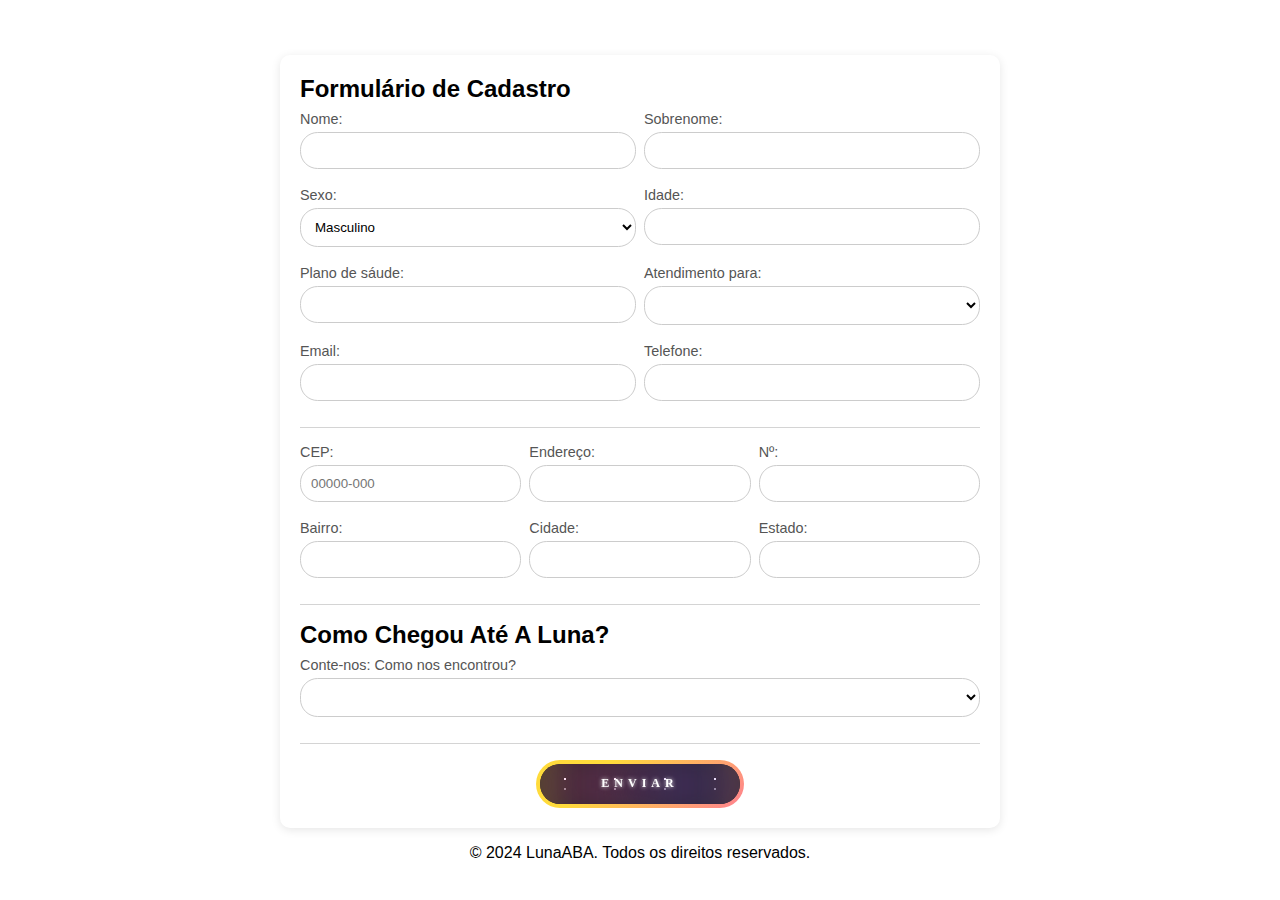
==== form_dinamico.html @ 57256a67 "Primeiro commit - Subindo o projeto para o GitHub" ====
<!DOCTYPE html>
<html lang="pt-BR">
  <head>
    <meta charset="UTF-8" />
    <meta name="viewport" content="width=device-width, initial-scale=1.0" />
    <title>Formulário com Preenchimento de Endereço</title>
    <link rel="stylesheet" href="styles.css" />
  </head>
  <body>
    <header></header>

    <form id="userForm">
      <section>
        <h2>Formulário de Cadastro</h2>
      </section>

      <div class="form-row">
        <div>
          <label for="name">Nome:</label>
          <input type="text" id="name" name="name" required />
        </div>
        <div>
          <label for="lastname">Sobrenome:</label>
          <input type="text" id="lastname" name="lastname" required />
        </div>
      </div>

      <div class="form-row">
        <div>
          <label for="sexo">Sexo:</label>
          <select id="sexo" name="sexo" required>
            <option value="masculino">Masculino</option>
            <option value="feminino">Feminino</option>
            <option value="outro">Prefiro não informar</option>
          </select>
        </div>
        <div>
          <label for="age">Idade:</label>
          <input type="number" id="age" name="age" required />
        </div>
      </div>

      <div class="form-row">
        <div>
          <label for="planosaude">Plano de sáude:</label>
          <input type="text" id="planosaude" name="planosaude" />
        </div>

        <div>
          <label for="setor">Atendimento para:</label>
          <select id="setor" name="setor" required>
            <option value=""></option>
            <option value="comportamentoProblema">
              Comportamento problema
            </option>
            <option value="intervencao">Intervenção ABA</option>
            <option value="fonoaudiologia">Fonoaudiologia</option>
            <option value="domiciolio">Atendimento a domicílio</option>
            <option value="duvidas">Dúvidas</option>
          </select>
        </div>
      </div>

      <div class="form-row">
        <div>
          <label for="email">Email:</label>
          <input type="email" id="email" name="email" required />
        </div>
        <div>
          <label for="phone">Telefone:</label>
          <input type="tel" id="phone" name="phone" required />
        </div>
      </div>

      <div class="space"></div>

      <div class="form-row">
        <div>
          <label for="cep">CEP:</label>
          <input
            type="text"
            id="cep"
            name="cep"
            maxlength="9"
            required
            placeholder="00000-000"
          />
        </div>
        <div>
          <label for="address">Endereço:</label>
          <input type="text" id="address" name="address" required readonly />
        </div>
        <div>
          <label for="numberaddress">Nº:</label>
          <input
            type="number"
            id="numberaddress"
            name="numberaddress"
            required
          />
        </div>
      </div>

      <div class="form-row">
        <div>
          <label for="neighborhood">Bairro:</label>
          <input
            type="text"
            id="neighborhood"
            name="neighborhood"
            required
            readonly
          />
        </div>
        <div>
          <label for="city">Cidade:</label>
          <input type="text" id="city" name="city" required readonly />
        </div>
        <div>
          <label for="state">Estado:</label>
          <input type="text" id="state" name="state" required readonly />
        </div>
      </div>

      <div class="space"></div>
      <section>
        <h2>Como Chegou Até A Luna?</h2>
      </section>
      <div class="form-row">
        <div>
          <label for="findUs">Conte-nos: Como nos encontrou?</label>
          <select id="findUs" name="findUs" required>
            <option value=""></option>
            <option value="facebook">Facebook</option>
            <option value="instagram">Instagram</option>
            <option value="youtube">Youtube</option>
            <option value="eventos">Eventos</option>
            <option value="livros">Livros</option>
            <option value="lucelmo">Lucelmo Lacerda</option>
            <option value="aida">Aída Brito</option>
            <option value="kelvis">Kelvis Sampaio</option>
            <option value="felipe">Felipe Lemos</option>
            <option value="natalie">Natalie Brito</option>
            <option value="indicacao">Indicação</option>
            <option value="outros">Outros</option>
          </select>
        </div>
      </div>

      <div class="space"></div>

      <div class="contain-button">
        <button type="submit" class="btn enviar">
          <strong>ENVIAR</strong>
          <div id="container-stars">
            <div id="stars"></div>
          </div>

          <div id="glow">
            <div class="circle"></div>
            <div class="circle"></div>
          </div>
        </button>
      </div>
    </form>

    <footer>
      <p>&copy; 2024 LunaABA. Todos os direitos reservados.</p>
    </footer>

    <!-- Modal para confirmação de envio -->
    <div id="myModal" class="modal">
      <div class="modal-content">
        <p class="modal-heading">Obrigado</p>
        <p class="modal-description">Informações enviadas com sucesso!</p>
        <button class="exit-button close">
          <svg height="20px" viewBox="0 0 384 512">
            <path
              d="M342.6 150.6c12.5-12.5 12.5-32.8 0-45.3s-32.8-12.5-45.3 0L192 210.7 86.6 105.4c-12.5-12.5-32.8-12.5-45.3 0s-12.5 32.8 0 45.3L146.7 256 41.4 361.4c-12.5 12.5-12.5 32.8 0 45.3s32.8 12.5 45.3 0L192 301.3 297.4 406.6c12.5 12.5 32.8 12.5 45.3 0s12.5-32.8 0-45.3L237.3 256 342.6 150.6z"
            ></path>
          </svg>
        </button>
      </div>
    </div>

    <script>
      // Função para buscar o endereço pelo CEP
      document.getElementById("cep").addEventListener("blur", function () {
        const cep = this.value.replace(/\D/g, "");
        if (cep.length === 8) {
          fetch(`https://viacep.com.br/ws/${cep}/json/`)
            .then((response) => response.json())
            .then((data) => {
              if (!("erro" in data)) {
                document.getElementById("address").value = data.logradouro;
                document.getElementById("neighborhood").value = data.bairro;
                document.getElementById("city").value = data.localidade;
                document.getElementById("state").value = data.uf;
              } else {
                alert("CEP não encontrado.");
              }
            })
            .catch((error) => {
              console.error("Erro ao buscar o CEP:", error);
              alert("Erro ao buscar o CEP.");
            });
        }
      });

      // Modal de envio
      const modal = document.getElementById("myModal");
      const span = document.getElementsByClassName("close")[0];

      document
        .getElementById("userForm")
        .addEventListener("submit", function (event) {
          event.preventDefault();

          // Cria um objeto com os dados do formulário
          var formData = new FormData(this);
          var data = {};
          formData.forEach((value, key) => (data[key] = value));

          // Envia os dados via POST para o Google Apps Script
          fetch(
            "https://script.google.com/macros/s/AKfycbzdcuD5blFA-Qpnf3dQ_3zHg8ykX2saze3bdvzAs4zQP7gG0jvP2UOEKQHlzifDeE9t/exec",
            {
              method: "POST",
              headers: { "Content-Type": "application/x-www-form-urlencoded" },
              body: new URLSearchParams(data),
            }
          )
            .then((response) => {
              if (!response.ok) {
                throw new Error("Erro ao enviar os dados");
              }
              return response.text();
            })
            .then((data) => {
              modal.style.display = "flex";
              document.getElementById("userForm").reset();
            })
            .catch((error) => {
              console.error("Erro:", error);
              alert("Houve um problema ao enviar os dados.");
            });
        });

      // Fecha o modal
      span.onclick = function () {
        modal.style.display = "none";
      };

      // Fecha o modal clicando fora
      window.onclick = function (event) {
        if (event.target === modal) {
          modal.style.display = "none";
        }
      };
    </script>
  </body>
</html>
---- styles.css ----
/* Reset CSS */
* {
  margin: 0;
  padding: 0;
  box-sizing: border-box;
  font-family: Arial, sans-serif;
}

body {
  width: 100%;
  min-height: 100vh;
  display: flex;
  flex-direction: column;
  align-items: center;
  justify-content: center;
  padding: 1rem;
}
.space {
  height: 1px;
  background-color: #d4d4d4;
  margin-top: 0.5rem;
  margin-bottom: 0.5rem;
}

form {
  background: white;
  padding: 1.25rem;
  margin: 1rem;
  border-radius: 10px;
  box-shadow: 0 2px 10px rgba(0, 0, 0, 0.1);
  max-width: 720px;
  min-width: 370px;
  width: 100%;
  display: flex;
  flex-direction: column;
  gap: 0.5rem;
}

/* Define linhas de campos em flexbox */
.form-row {
  display: flex;
  flex-wrap: wrap;
  gap: 0.5rem;
}

/* Define a largura dos inputs */
.form-row > div {
  flex: 1; /* Para inputs ocuparem o mesmo espaço */
}

label {
  display: block;
  margin-bottom: 0.3125rem;
  color: #555;
  font-size: 0.9rem;
}

input {
  width: 100%;
  padding: 0.625rem;
  margin-bottom: 0.625rem;
  border: 1px solid #ccc;
  box-sizing: border-box;
  border-radius: 1.1rem;
}
input:focus {
  border-color: #5cb;
  outline: none;
}

select {
  width: 100%;
  padding: 0.625rem;
  margin-bottom: 0.625rem;
  border: 1px solid #ccc;
  background-color: #fff;
  box-sizing: border-box;
  border-radius: 1.1rem;
}

select:focus {
  border-color: #5cb;
  outline: none;
}

/* Estilo para checkboxes */
.checkbox-group {
  display: flex;
  flex-direction: column;
}

.checkbox-group div {
  display: flex;
  align-items: center;
}

.checkbox-group label {
  margin-left: 0.625rem;
  color: #555;
}

/* Ajuste do botão de envio 


.enviar {
  width: 50%;
  padding: 0.625rem;
  background-color: #5cb;
  color: white;
  border: 1px solid rgb(0, 195, 255);
  border-radius: 5px;
  cursor: pointer;
  font-size: 1.2rem;
  font-weight: bold;
}

.enviar:hover {
  background-color: rgb(51, 180, 161);
}
*/

/* From Uiverse.io by StealthWorm */
.contain-button {
  width: 100%;
  display: flex;
  justify-content: center;
}
.btn {
  display: flex;
  justify-content: center;
  align-items: center;
  width: 13rem;
  overflow: hidden;
  height: 3rem;
  background-size: 300% 300%;
  cursor: pointer;
  backdrop-filter: blur(1rem);
  border-radius: 5rem;
  transition: 0.5s;
  animation: gradient_301 5s ease infinite;
  border: double 4px transparent;
  background-image: linear-gradient(#212121, #212121),
    linear-gradient(
      137.48deg,
      #ffdb3b 10%,
      #fe53bb 45%,
      #8f51ea 67%,
      #0044ff 87%
    );
  background-origin: border-box;
  background-clip: content-box, border-box;
}

#container-stars {
  position: absolute;
  z-index: -1;
  width: 100%;
  height: 100%;
  overflow: hidden;
  transition: 0.5s;
  backdrop-filter: blur(1rem);
  border-radius: 5rem;
}

strong {
  z-index: 2;
  font-family: "Avalors Personal Use";
  font-size: 12px;
  letter-spacing: 5px;
  color: #ffffff;
  text-shadow: 0 0 4px white;
}

#glow {
  position: absolute;
  display: flex;
  width: 12rem;
}

.circle {
  width: 100%;
  height: 30px;
  filter: blur(2rem);
  animation: pulse_3011 4s infinite;
  z-index: -1;
}

.circle:nth-of-type(1) {
  background: rgba(254, 83, 186, 0.636);
}

.circle:nth-of-type(2) {
  background: rgba(142, 81, 234, 0.704);
}

.btn:hover #container-stars {
  z-index: 1;
  background-color: #212121;
}

.btn:hover {
  transform: scale(1.1);
}

.btn:active {
  border: double 4px #fe53bb;
  background-origin: border-box;
  background-clip: content-box, border-box;
  animation: none;
}

.btn:active .circle {
  background: #fe53bb;
}

#stars {
  position: relative;
  background: transparent;
  width: 200rem;
  height: 200rem;
}

#stars::after {
  content: "";
  position: absolute;
  top: -10rem;
  left: -100rem;
  width: 100%;
  height: 100%;
  animation: animStarRotate 90s linear infinite;
}

#stars::after {
  background-image: radial-gradient(#ffffff 1px, transparent 1%);
  background-size: 50px 50px;
}

#stars::before {
  content: "";
  position: absolute;
  top: 0;
  left: -50%;
  width: 170%;
  height: 500%;
  animation: animStar 60s linear infinite;
}

#stars::before {
  background-image: radial-gradient(#ffffff 1px, transparent 1%);
  background-size: 50px 50px;
  opacity: 0.5;
}

@keyframes animStar {
  from {
    transform: translateY(0);
  }

  to {
    transform: translateY(-135rem);
  }
}

@keyframes animStarRotate {
  from {
    transform: rotate(360deg);
  }

  to {
    transform: rotate(0);
  }
}

@keyframes gradient_301 {
  0% {
    background-position: 0% 50%;
  }

  50% {
    background-position: 100% 50%;
  }

  100% {
    background-position: 0% 50%;
  }
}

@keyframes pulse_3011 {
  0% {
    transform: scale(0.75);
    box-shadow: 0 0 0 0 rgba(0, 0, 0, 0.7);
  }

  70% {
    transform: scale(1);
    box-shadow: 0 0 0 10px rgba(0, 0, 0, 0);
  }

  100% {
    transform: scale(0.75);
    box-shadow: 0 0 0 0 rgba(0, 0, 0, 0);
  }
}

/* Estilo do Modal */
.modal {
  display: none; /* Escondido por padrão */
  position: fixed;
  z-index: 1; /* Fica em cima do conteúdo */
  left: 0;
  top: 0;
  width: 100%; /* Largura total */
  height: 100%; /* Altura total */
  overflow: auto; /* Adiciona rolagem se necessário */
  background-color: rgba(0, 0, 0, 0.4); /* Fundo com transparência */
  justify-content: center; /* Centraliza horizontalmente */
  align-items: center; /* Centraliza verticalmente */
}
.modal-content {
  background-color: #fefefe;
  margin: 0 auto; /* 15% da parte superior e centralizado */
  padding: 1.25rem;
  border: 1px solid #888;
  width: fit-content; /* Largura do modal */
  border-radius: 0.625rem;
  text-align: center;
  position: relative;
}

.modal-heading {
  font-size: 1.25rem;
  font-weight: bold;
  color: rgb(27, 27, 27);
  text-align: center;
}
.modal-description {
  color: rgb(102, 102, 102);
  text-align: center;
}
.exit-button {
  border: none;
  background: transparent;
  cursor: pointer;
  position: absolute;
  top: 1.25rem;
  right: 1.25rem;
}

/* Estilos para telas menores que 600px */
@media (max-width: 600px) {
}
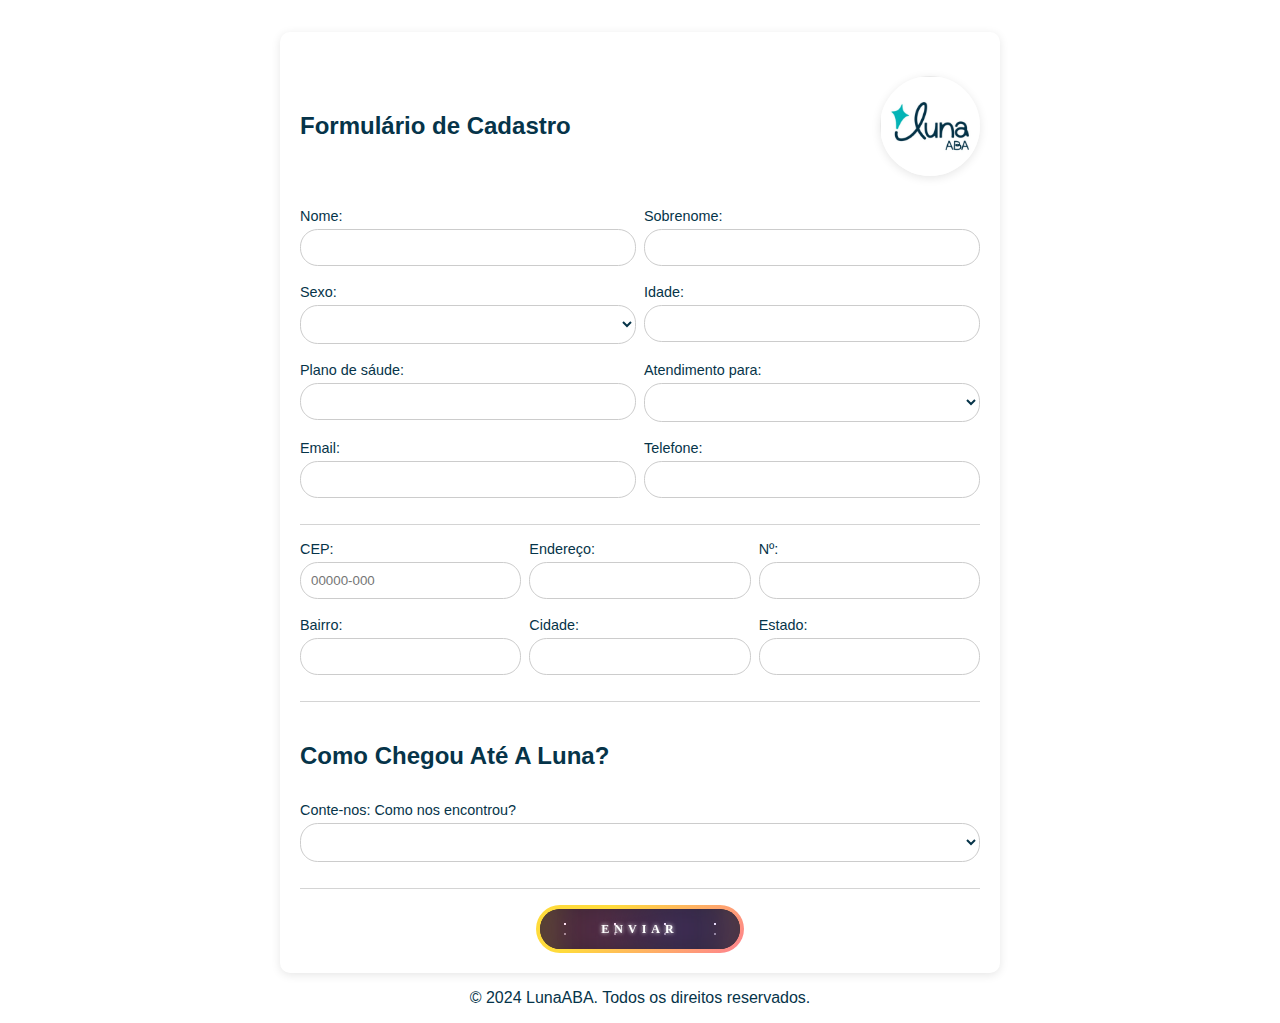
==== commit 060af6e4: "🎨 add logo e estilos" ====
--- a/form_dinamico.html
+++ b/form_dinamico.html
@@ -10,8 +10,9 @@
     <header></header>
 
     <form id="userForm">
-      <section>
+      <section class="titles">
         <h2>Formulário de Cadastro</h2>
+        <img src="logo.jpeg" alt="" />
       </section>
 
       <div class="form-row">
@@ -29,6 +30,7 @@
         <div>
           <label for="sexo">Sexo:</label>
           <select id="sexo" name="sexo" required>
+            <option value=""></option>
             <option value="masculino">Masculino</option>
             <option value="feminino">Feminino</option>
             <option value="outro">Prefiro não informar</option>
@@ -123,7 +125,7 @@
       </div>
 
       <div class="space"></div>
-      <section>
+      <section class="titles">
         <h2>Como Chegou Até A Luna?</h2>
       </section>
       <div class="form-row">
@@ -183,80 +185,6 @@
       </div>
     </div>
 
-    <script>
-      // Função para buscar o endereço pelo CEP
-      document.getElementById("cep").addEventListener("blur", function () {
-        const cep = this.value.replace(/\D/g, "");
-        if (cep.length === 8) {
-          fetch(`https://viacep.com.br/ws/${cep}/json/`)
-            .then((response) => response.json())
-            .then((data) => {
-              if (!("erro" in data)) {
-                document.getElementById("address").value = data.logradouro;
-                document.getElementById("neighborhood").value = data.bairro;
-                document.getElementById("city").value = data.localidade;
-                document.getElementById("state").value = data.uf;
-              } else {
-                alert("CEP não encontrado.");
-              }
-            })
-            .catch((error) => {
-              console.error("Erro ao buscar o CEP:", error);
-              alert("Erro ao buscar o CEP.");
-            });
-        }
-      });
-
-      // Modal de envio
-      const modal = document.getElementById("myModal");
-      const span = document.getElementsByClassName("close")[0];
-
-      document
-        .getElementById("userForm")
-        .addEventListener("submit", function (event) {
-          event.preventDefault();
-
-          // Cria um objeto com os dados do formulário
-          var formData = new FormData(this);
-          var data = {};
-          formData.forEach((value, key) => (data[key] = value));
-
-          // Envia os dados via POST para o Google Apps Script
-          fetch(
-            "https://script.google.com/macros/s/AKfycbzdcuD5blFA-Qpnf3dQ_3zHg8ykX2saze3bdvzAs4zQP7gG0jvP2UOEKQHlzifDeE9t/exec",
-            {
-              method: "POST",
-              headers: { "Content-Type": "application/x-www-form-urlencoded" },
-              body: new URLSearchParams(data),
-            }
-          )
-            .then((response) => {
-              if (!response.ok) {
-                throw new Error("Erro ao enviar os dados");
-              }
-              return response.text();
-            })
-            .then((data) => {
-              modal.style.display = "flex";
-              document.getElementById("userForm").reset();
-            })
-            .catch((error) => {
-              console.error("Erro:", error);
-              alert("Houve um problema ao enviar os dados.");
-            });
-        });
-
-      // Fecha o modal
-      span.onclick = function () {
-        modal.style.display = "none";
-      };
-
-      // Fecha o modal clicando fora
-      window.onclick = function (event) {
-        if (event.target === modal) {
-          modal.style.display = "none";
-        }
-      };
-    </script>
+    <script src="script.js"></script>
   </body>
 </html>
--- a/styles.css
+++ b/styles.css
@@ -4,6 +4,7 @@
   padding: 0;
   box-sizing: border-box;
   font-family: Arial, sans-serif;
+  color: #063449;
 }
 
 body {
@@ -14,6 +15,19 @@
   align-items: center;
   justify-content: center;
   padding: 1rem;
+}
+.titles {
+  display: flex;
+  justify-content: space-between;
+  align-items: center;
+  text-align: center;
+  margin-top: 1.5rem;
+  margin-bottom: 1.5rem;
+}
+.titles img {
+  width: 100px;
+  border-radius: 50%;
+  box-shadow: 0 2px 10px rgba(0, 0, 0, 0.1);
 }
 .space {
   height: 1px;
@@ -51,7 +65,6 @@
 label {
   display: block;
   margin-bottom: 0.3125rem;
-  color: #555;
   font-size: 0.9rem;
 }
 
